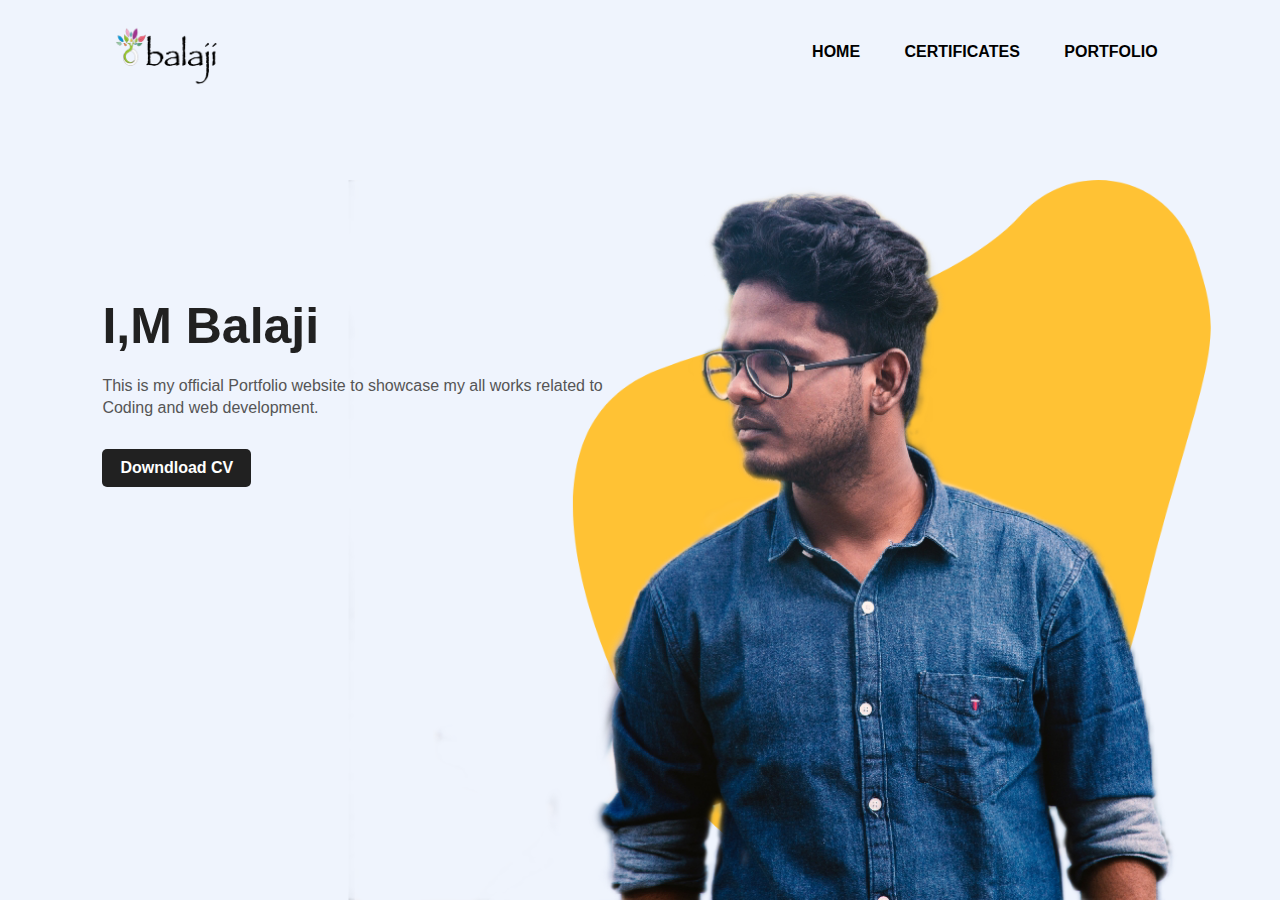
==== index.html @ 0271f3a9 "first commit" ====
<!DOCTYPE html>
<html lang="en">
<head>
    <meta charset="UTF-8">
    <meta http-equiv="X-UA-Compatible" content="IE=edge">
    <meta name="viewport" content="width=device-width, initial-scale=1.0">
    <title>Personle Portfolio Website</title>
    <link rel="stylesheet" href="styles.css">
    <link rel="stylesheet" href="https://cdnjs.cloudflare.com/ajax/libs/font-awesome/5.15.3/css/all.min.css" integrity="sha512-iBBXm8fW90+nuLcSKlbmrPcLa0OT92xO1BIsZ+ywDWZCvqsWgccV3gFoRBv0z+8dLJgyAHIhR35VZc2oM/gI1w==" crossorigin="anonymous" referrerpolicy="no-referrer" />

</head>
<body>

    <div class="hero">
        <nav>
            <img src="images/ba.png" class="logo" style="width: 12%">
            <ul>
                <li><a href="#">HOME</a></li>
                <li><a href="https://drive.google.com/file/d/1O2U2XVAqrYb0MwOxjcALxYr06uCdOIae/view?usp=drivesdk">CERTIFICATES</a></li>
                <li><a href="#">PORTFOLIO</a></li>
            </ul>
        </nav>
        <div class="detel">
            <h1>I,M Balaji</h1>
            <p>This is my official Portfolio website to showcase my 
                all works related to <br>Coding and web development. </p>
            <a href="https://drive.google.com/file/d/1NmhlXecJAi8TbZ7HRDkrqLUj0_2odHXN/view?usp=drivesdk">Downdload CV</a>
        </div>
        <div class="images">
            <img src="images/shape.png" class="shape">
            <img src="images/mkbs.png" class="girl">
        </div>

        <div class="social">
           <a href="https://twitter.com/BalajiMkbs?s=09"><i class="fab fa-twitter"></i></a>
           <a href="https://instagram.com/balaji_stark_?utm_medium=copy_link"><i class="fab fa-instagram"></i></a>
           <a href="https://www.linkedin.com/in/balaji-murugan-1604b6209"><i class="fab fa-linkedin"></i></a>
        </div>
    </div>
</body>
</html>
---- styles.css ----
*{
    margin: 0;
    padding: 0;
    font-family: sans-serif;
}

.hero{
    position: relative;
    width: 100%;
    height: 100vh;
    background: #eff4fd;
    position: relative;
}

nav{
    display: flex;
    width: 84%;
    margin: auto;
    padding: 20px 0;
    align-items: center;
    justify-content: space-between;
}

.logo{
    width: 100px;
    cursor: pointer;
}

nav ul li {
    display: inline-block;
    list-style: none;
    margin: 10px 20px;
}

nav ul li a{
    text-decoration: none;
    color: #000;
    font-weight: bold;
}

nav ul li a:hover{
    color: red;
}

.detel{
    margin-left: 8%;
    margin-top: 15%;
}

.detel h1{
    font-size: 50px;
    color: #212121;
    margin-bottom: 20px;
}

span{
    color: orange;
    
}

.detel p{
    color: #555;
    line-height: 22px;
}

.detel a{
    background: #212121;
    padding: 10px 18px;
    text-decoration: none;
    font-weight: bold;
    color: #fff;
    display: inline-block;
    margin: 30px 0;
    border-radius: 5px;
}

.images{
    width: 45%;
    height: 80%;
    position: absolute;
    bottom: 0;
    right: 100px;
}

.images img{
    height: 100%;
    position: absolute;
    left: 50%;
    bottom: 0;
    transform: translateX(-50%);
    transition: bottom 1s, left 1s;
}

.images:hover .shape{
    bottom: 40px;
}

.images:hover .girl{
    left: 45%;
}

.social{
    margin-left: 8%;
    margin-top: 100px;
}

.social a{
    font-size: 30px;
    color: #212121;
    margin-right: 20px;
}

.social a:hover{
    color: orange;
}
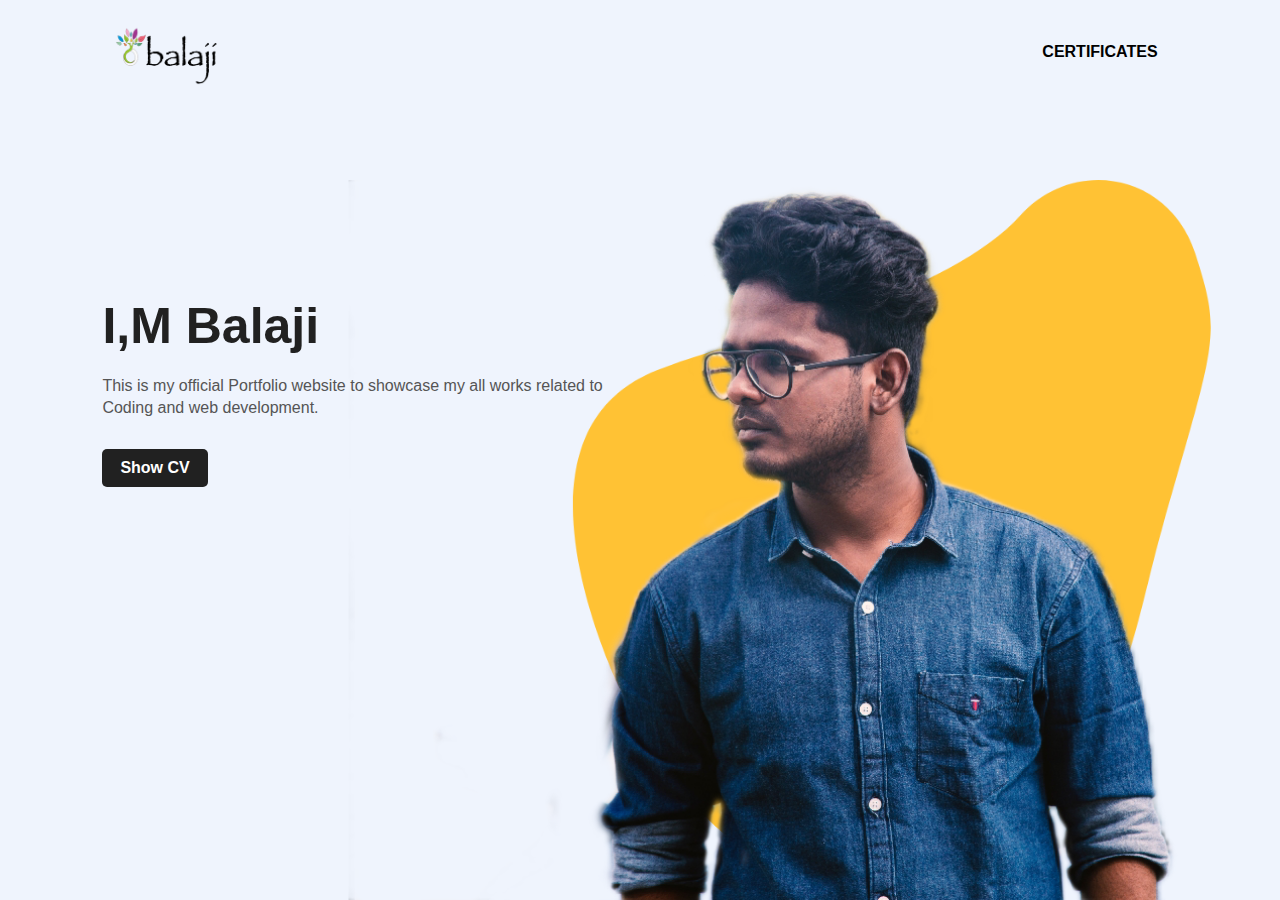
==== commit a893083d: "changes" ====
--- a/index.html
+++ b/index.html
@@ -4,10 +4,11 @@
 <head>
     <meta charset="UTF-8">
     <meta http-equiv="X-UA-Compatible" content="IE=edge">
-    <meta name="viewport" content="width=device-width, initial-scale=1.0">
-    <title>Personle Portfolio Website</title>
+    <meta name="viewport" content="width=device-width, initial-scale=1" /> 
+    <title>Balaji-Personle Portfolio Website</title>
     <link rel="stylesheet" href="styles.css">
     <link rel="stylesheet" href="https://cdnjs.cloudflare.com/ajax/libs/font-awesome/5.15.3/css/all.min.css" integrity="sha512-iBBXm8fW90+nuLcSKlbmrPcLa0OT92xO1BIsZ+ywDWZCvqsWgccV3gFoRBv0z+8dLJgyAHIhR35VZc2oM/gI1w==" crossorigin="anonymous" referrerpolicy="no-referrer" />
+   
 
 </head>
 <body>
@@ -16,22 +17,19 @@
         <nav>
             <img src="images/ba.png" class="logo" style="width: 12%">
             <ul>
-                <li><a href="#">HOME</a></li>
-                <li><a href="https://drive.google.com/file/d/1O2U2XVAqrYb0MwOxjcALxYr06uCdOIae/view?usp=drivesdk">CERTIFICATES</a></li>
-                <li><a href="#">PORTFOLIO</a></li>
+                <li><a href="certifi.html">CERTIFICATES</a></li>
             </ul>
         </nav>
         <div class="detel">
             <h1>I,M Balaji</h1>
             <p>This is my official Portfolio website to showcase my 
                 all works related to <br>Coding and web development. </p>
-            <a href="https://drive.google.com/file/d/1NmhlXecJAi8TbZ7HRDkrqLUj0_2odHXN/view?usp=drivesdk">Downdload CV</a>
+            <a href="resume.html">Show CV</a>
         </div>
         <div class="images">
             <img src="images/shape.png" class="shape">
             <img src="images/mkbs.png" class="girl">
         </div>
-
         <div class="social">
            <a href="https://twitter.com/BalajiMkbs?s=09"><i class="fab fa-twitter"></i></a>
            <a href="https://instagram.com/balaji_stark_?utm_medium=copy_link"><i class="fab fa-instagram"></i></a>
--- a/styles.css
+++ b/styles.css
@@ -1,7 +1,9 @@
+
 *{
     margin: 0;
     padding: 0;
     font-family: sans-serif;
+   
 }
 
 .hero{
@@ -101,7 +103,8 @@
 
 .social{
     margin-left: 8%;
-    margin-top: 100px;
+    margin-top: 85px;
+    
 }
 
 .social a{
@@ -112,4 +115,11 @@
 
 .social a:hover{
     color: orange;
-}+}
+body, html {
+    margin: 0px;
+    padding: 0px;
+    background-color: #ededed;
+    font-family: 'Trebuchet MS';
+}
+
